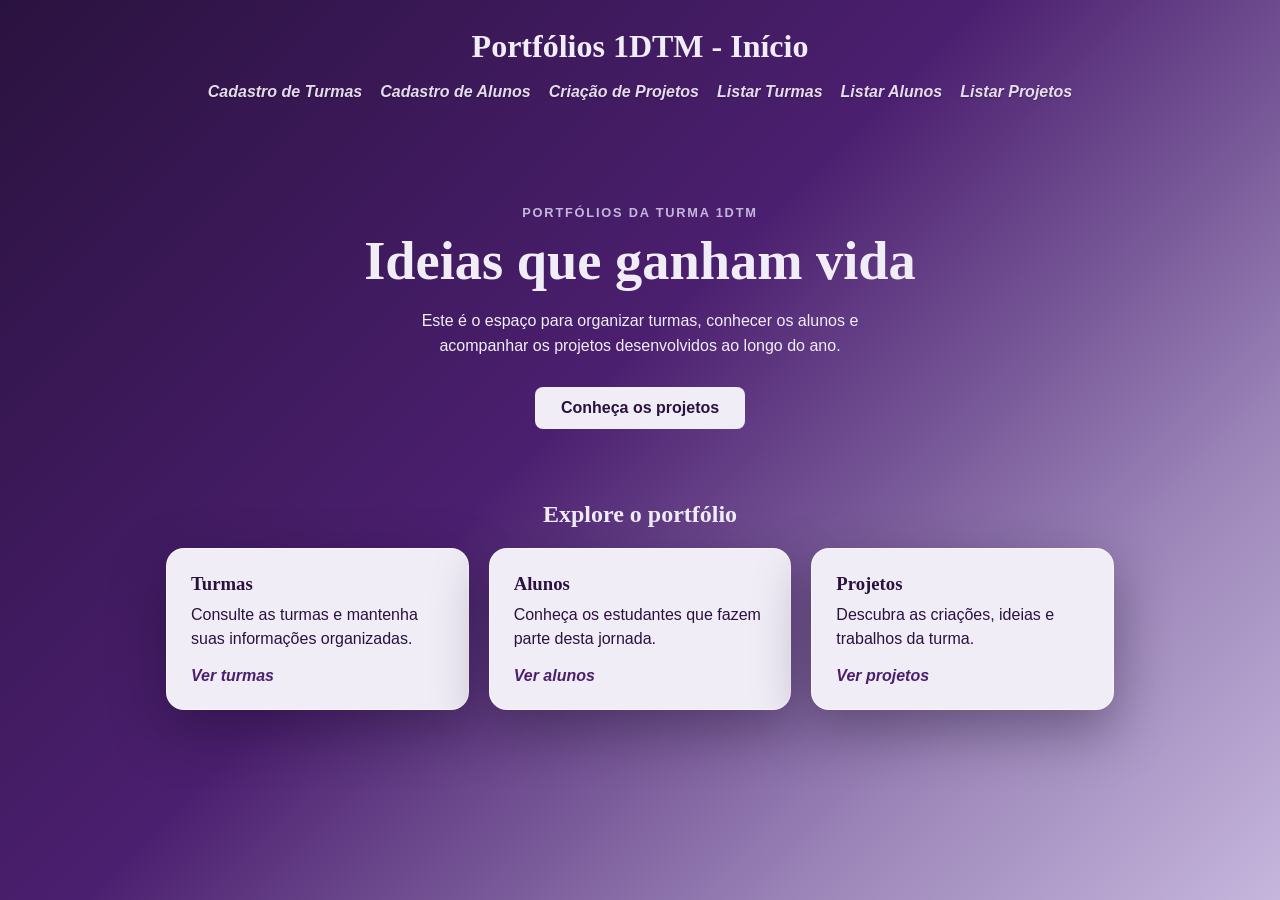
==== Inicio/Index.html @ 651294a3 "feat: add initial implementation of student and class registration system - Created app.js for share" ====
<!DOCTYPE html>
<html lang="pt-br">

<head>
    <meta charset="UTF-8">
    <meta name="viewport" content="width=device-width, initial-scale=1.0">
    <title>Portfólios 1DTM | Início</title>
    <link rel="stylesheet" href="style.css">
</head>

<body>
    <header>
        <h1>Portfólios 1DTM - Início</h1>
        <nav class="menu" aria-label="Navegação principal">
            <ul>
                <li><a href="Pages/cadastroTurmas.html">Cadastro de Turmas</a></li>
                <li><a href="Pages/cadastroAlunos.html">Cadastro de Alunos</a></li>
                <li><a href="Pages/criarProjetos.html">Criação de Projetos</a></li>
                <li><a href="Pages/listarTurmas.html">Listar Turmas</a></li>
                <li><a href="Pages/listarAlunos.html">Listar Alunos</a></li>
                <li><a href="Pages/listarProjetos.html">Listar Projetos</a></li>
            </ul>
        </nav>
    </header>
    <main>
        <section class="home-intro" aria-labelledby="titulo-inicio">
            <p class="eyebrow">Portfólios da turma 1DTM</p>
            <h2 id="titulo-inicio">Ideias que ganham vida</h2>
            <p>Este é o espaço para organizar turmas, conhecer os alunos e acompanhar os projetos desenvolvidos ao longo do ano.</p>
            <a class="botao-principal" href="Pages/listarProjetos.html">Conheça os projetos</a>
        </section>

        <section class="atalhos" aria-labelledby="titulo-atalhos">
            <h2 id="titulo-atalhos">Explore o portfólio</h2>
            <div class="atalhos-grid">
                <article class="atalho-card">
                    <h3>Turmas</h3>
                    <p>Consulte as turmas e mantenha suas informações organizadas.</p>
                    <a href="Pages/listarTurmas.html">Ver turmas</a>
                </article>
                <article class="atalho-card">
                    <h3>Alunos</h3>
                    <p>Conheça os estudantes que fazem parte desta jornada.</p>
                    <a href="Pages/listarAlunos.html">Ver alunos</a>
                </article>
                <article class="atalho-card">
                    <h3>Projetos</h3>
                    <p>Descubra as criações, ideias e trabalhos da turma.</p>
                    <a href="Pages/listarProjetos.html">Ver projetos</a>
                </article>
            </div>
        </section>
    </main>
</body>

</html>
---- Inicio/style.css ----
/* Estilo da página inicial (mesma paleta das páginas em Pages/). */
:root {
	--imperial-violet: #2a123f;
	--amethyst-noir: #4b1f6f;
	--dusted-lavender: #9c86b9;
	--orchid-smoke: #c6b6dd;
	--moon-pearl: #f1edf7;
	--text-soft: rgba(244, 237, 249, 0.92);
}

* { box-sizing: border-box; }

body {
	min-height: 100vh;
	margin: 0;
	display: flex;
	flex-direction: column;
	align-items: center;
	color: var(--moon-pearl);
	font-family: "Segoe UI", Arial, sans-serif;
	background: linear-gradient(135deg, var(--imperial-violet), var(--amethyst-noir) 45%, var(--dusted-lavender) 78%, var(--orchid-smoke)) fixed;
}

header {
	width: 100%;
	padding: 28px 16px 8px;
	text-align: center;
}

header h1 {
	margin: 0 0 18px;
	font-family: Georgia, "Times New Roman", serif;
	font-size: clamp(1.3rem, 3vw, 2rem);
}

.menu ul {
	display: flex;
	flex-wrap: wrap;
	justify-content: center;
	gap: 8px 18px;
	margin: 0;
	padding: 0;
	list-style: none;
}

a {
	color: var(--text-soft);
	font-weight: 600;
	font-style: italic;
	text-decoration: none;
	text-shadow: 0 1px 2px rgba(0, 0, 0, 0.3);
	transition: color 0.2s ease;
}

a:hover,
a:focus-visible { color: #fff; text-decoration: underline; }

main {
	width: min(100%, 980px);
	padding: 24px 16px 56px;
}

/* Apresentação */
.home-intro {
	padding: clamp(32px, 8vw, 72px) 16px;
	text-align: center;
}

.eyebrow {
	margin: 0 0 12px;
	color: var(--orchid-smoke);
	font-size: 0.8rem;
	font-weight: 700;
	letter-spacing: 0.14em;
	text-transform: uppercase;
}

.home-intro h2 {
	margin: 0 0 16px;
	font-family: Georgia, "Times New Roman", serif;
	font-size: clamp(2rem, 6vw, 3.4rem);
	line-height: 1.1;
}

.home-intro p:not(.eyebrow) {
	max-width: 56ch;
	margin: 0 auto 28px;
	line-height: 1.6;
}

.botao-principal {
	display: inline-block;
	padding: 12px 26px;
	border-radius: 8px;
	background: var(--moon-pearl);
	color: var(--imperial-violet);
	font-style: normal;
	font-weight: 700;
	text-shadow: none;
	transition: background 0.2s, transform 0.2s;
}

.botao-principal:hover,
.botao-principal:focus-visible {
	background: #fff;
	color: var(--imperial-violet);
	text-decoration: none;
	transform: translateY(-1px);
}

/* Atalhos */
.atalhos h2 {
	margin: 0 0 20px;
	text-align: center;
	font-family: Georgia, "Times New Roman", serif;
}

.atalhos-grid {
	display: grid;
	grid-template-columns: repeat(auto-fit, minmax(240px, 1fr));
	gap: 20px;
}

.atalho-card {
	padding: 24px;
	border: 1px solid #ffffff80;
	border-radius: 18px;
	background: var(--moon-pearl);
	color: var(--imperial-violet);
	box-shadow: 0 20px 55px #16092366;
}

.atalho-card h3 {
	margin: 0 0 8px;
	font-family: Georgia, "Times New Roman", serif;
}

.atalho-card p {
	margin: 0 0 16px;
	line-height: 1.5;
}

.atalho-card a { color: var(--amethyst-noir); text-shadow: none; }
.atalho-card a:hover { color: var(--imperial-violet); }
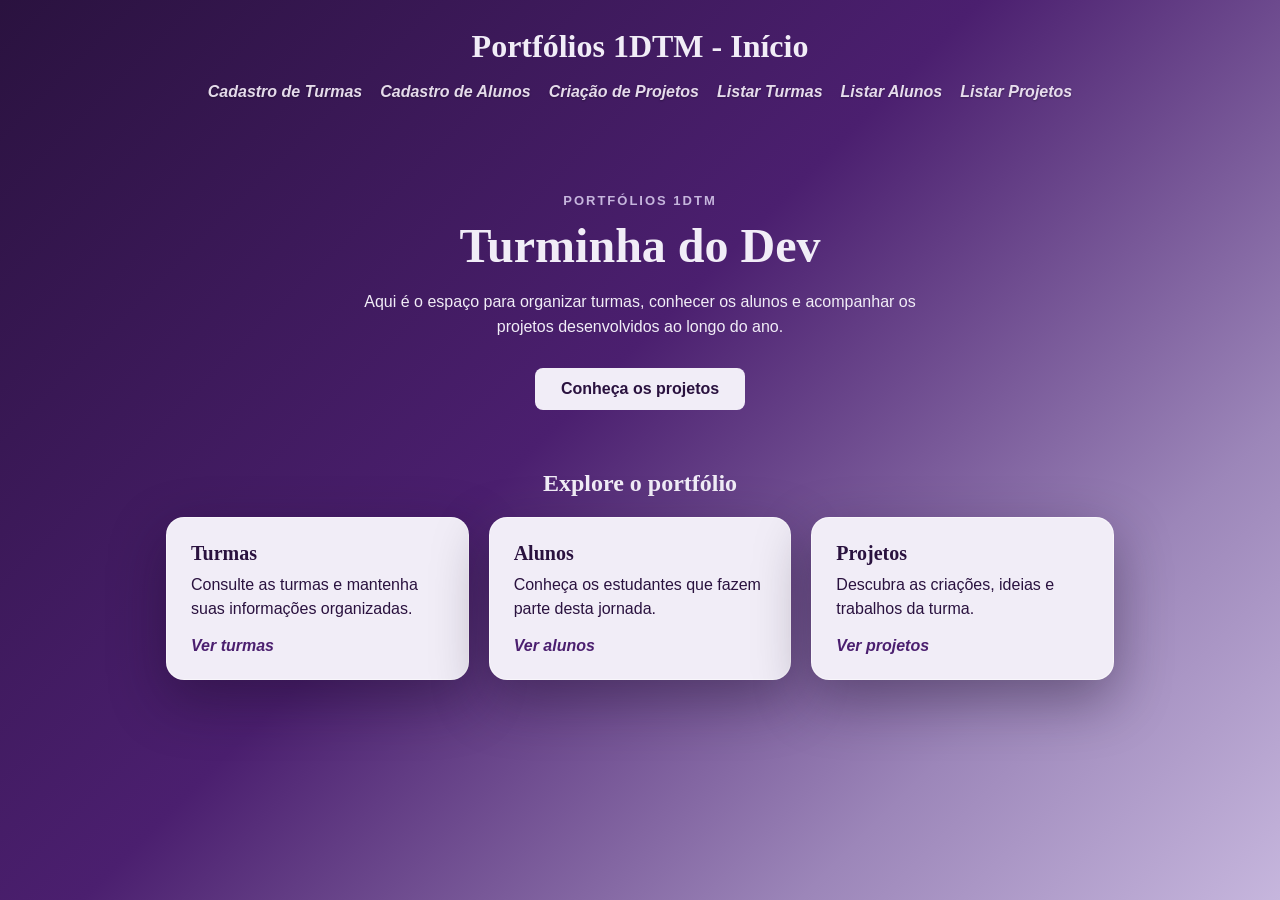
==== commit d0529c93: "refactor: update styles and structure for improved UI consistency and readability" ====
--- a/Inicio/Index.html
+++ b/Inicio/Index.html
@@ -24,9 +24,9 @@
     </header>
     <main>
         <section class="home-intro" aria-labelledby="titulo-inicio">
-            <p class="eyebrow">Portfólios da turma 1DTM</p>
-            <h2 id="titulo-inicio">Ideias que ganham vida</h2>
-            <p>Este é o espaço para organizar turmas, conhecer os alunos e acompanhar os projetos desenvolvidos ao longo do ano.</p>
+            <p class="eyebrow">Portfólios 1DTM</p>
+            <h2 id="titulo-inicio">Turminha do Dev</h2>
+            <p>Aqui é o espaço para organizar turmas, conhecer os alunos e acompanhar os projetos desenvolvidos ao longo do ano.</p>
             <a class="botao-principal" href="Pages/listarProjetos.html">Conheça os projetos</a>
         </section>
 
--- a/Inicio/style.css
+++ b/Inicio/style.css
@@ -1,14 +1,6 @@
-/* Estilo da página inicial (mesma paleta das páginas em Pages/). */
-:root {
-	--imperial-violet: #2a123f;
-	--amethyst-noir: #4b1f6f;
-	--dusted-lavender: #9c86b9;
-	--orchid-smoke: #c6b6dd;
-	--moon-pearl: #f1edf7;
-	--text-soft: rgba(244, 237, 249, 0.92);
+* {
+	box-sizing: border-box;
 }
-
-* { box-sizing: border-box; }
 
 body {
 	min-height: 100vh;
@@ -16,9 +8,9 @@
 	display: flex;
 	flex-direction: column;
 	align-items: center;
-	color: var(--moon-pearl);
+	color: #F1EDF7;
 	font-family: "Segoe UI", Arial, sans-serif;
-	background: linear-gradient(135deg, var(--imperial-violet), var(--amethyst-noir) 45%, var(--dusted-lavender) 78%, var(--orchid-smoke)) fixed;
+	background: linear-gradient(135deg, #2A123F, #4B1F6F 45%, #9C86B9 78%, #C6B6DD);
 }
 
 header {
@@ -29,8 +21,8 @@
 
 header h1 {
 	margin: 0 0 18px;
-	font-family: Georgia, "Times New Roman", serif;
-	font-size: clamp(1.3rem, 3vw, 2rem);
+	font-family: Georgia, serif;
+	font-size: 32px;
 }
 
 .menu ul {
@@ -44,46 +36,51 @@
 }
 
 a {
-	color: var(--text-soft);
+	color: #F4EDF9EB;
 	font-weight: 600;
 	font-style: italic;
 	text-decoration: none;
-	text-shadow: 0 1px 2px rgba(0, 0, 0, 0.3);
+	text-shadow: 0 1px 2px #0000004D;
 	transition: color 0.2s ease;
 }
 
 a:hover,
-a:focus-visible { color: #fff; text-decoration: underline; }
+a:focus-visible {
+	color: #FFFFFF;
+	text-decoration: underline;
+}
 
 main {
-	width: min(100%, 980px);
+	width: 100%;
+	max-width: 980px;
 	padding: 24px 16px 56px;
 }
 
 /* Apresentação */
+
 .home-intro {
-	padding: clamp(32px, 8vw, 72px) 16px;
+	padding: 60px 16px;
 	text-align: center;
 }
 
 .eyebrow {
 	margin: 0 0 12px;
-	color: var(--orchid-smoke);
-	font-size: 0.8rem;
+	color: #C6B6DD;
+	font-size: 13px;
 	font-weight: 700;
-	letter-spacing: 0.14em;
+	letter-spacing: 2px;
 	text-transform: uppercase;
 }
 
 .home-intro h2 {
 	margin: 0 0 16px;
-	font-family: Georgia, "Times New Roman", serif;
-	font-size: clamp(2rem, 6vw, 3.4rem);
+	font-family: Georgia, serif;
+	font-size: 48px;
 	line-height: 1.1;
 }
 
 .home-intro p:not(.eyebrow) {
-	max-width: 56ch;
+	max-width: 560px;
 	margin: 0 auto 28px;
 	line-height: 1.6;
 }
@@ -92,8 +89,8 @@
 	display: inline-block;
 	padding: 12px 26px;
 	border-radius: 8px;
-	background: var(--moon-pearl);
-	color: var(--imperial-violet);
+	background: #F1EDF7;
+	color: #2A123F;
 	font-style: normal;
 	font-weight: 700;
 	text-shadow: none;
@@ -102,17 +99,19 @@
 
 .botao-principal:hover,
 .botao-principal:focus-visible {
-	background: #fff;
-	color: var(--imperial-violet);
+	background: #FFFFFF;
+	color: #2A123F;
 	text-decoration: none;
 	transform: translateY(-1px);
 }
 
 /* Atalhos */
+
 .atalhos h2 {
 	margin: 0 0 20px;
 	text-align: center;
-	font-family: Georgia, "Times New Roman", serif;
+	font-family: Georgia, serif;
+	font-size: 24px;
 }
 
 .atalhos-grid {
@@ -123,16 +122,17 @@
 
 .atalho-card {
 	padding: 24px;
-	border: 1px solid #ffffff80;
+	border: 1px solid #FFFFFF80;
 	border-radius: 18px;
-	background: var(--moon-pearl);
-	color: var(--imperial-violet);
+	background: #F1EDF7;
+	color: #2A123F;
 	box-shadow: 0 20px 55px #16092366;
 }
 
 .atalho-card h3 {
 	margin: 0 0 8px;
-	font-family: Georgia, "Times New Roman", serif;
+	font-family: Georgia, serif;
+	font-size: 20px;
 }
 
 .atalho-card p {
@@ -140,5 +140,11 @@
 	line-height: 1.5;
 }
 
-.atalho-card a { color: var(--amethyst-noir); text-shadow: none; }
-.atalho-card a:hover { color: var(--imperial-violet); }
+.atalho-card a {
+	color: #4B1F6F;
+	text-shadow: none;
+}
+
+.atalho-card a:hover {
+	color: #2A123F;
+}
